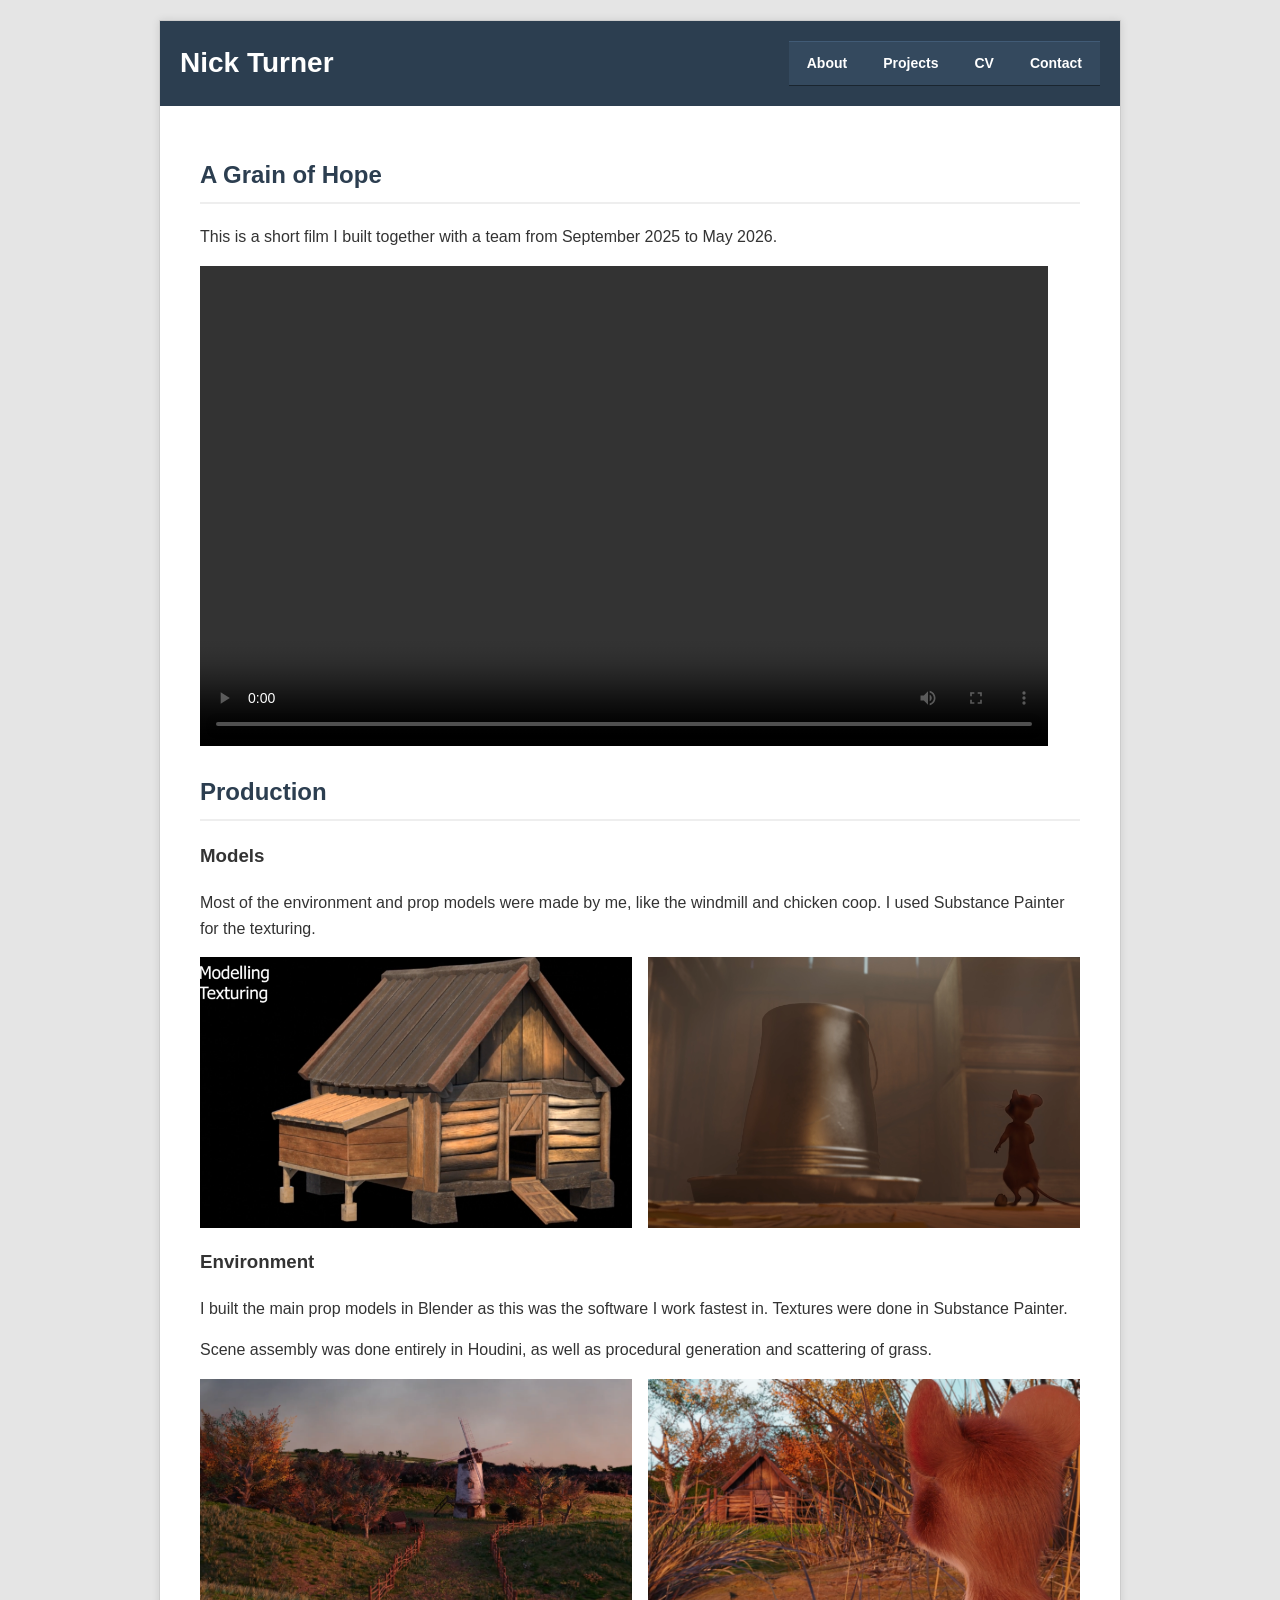
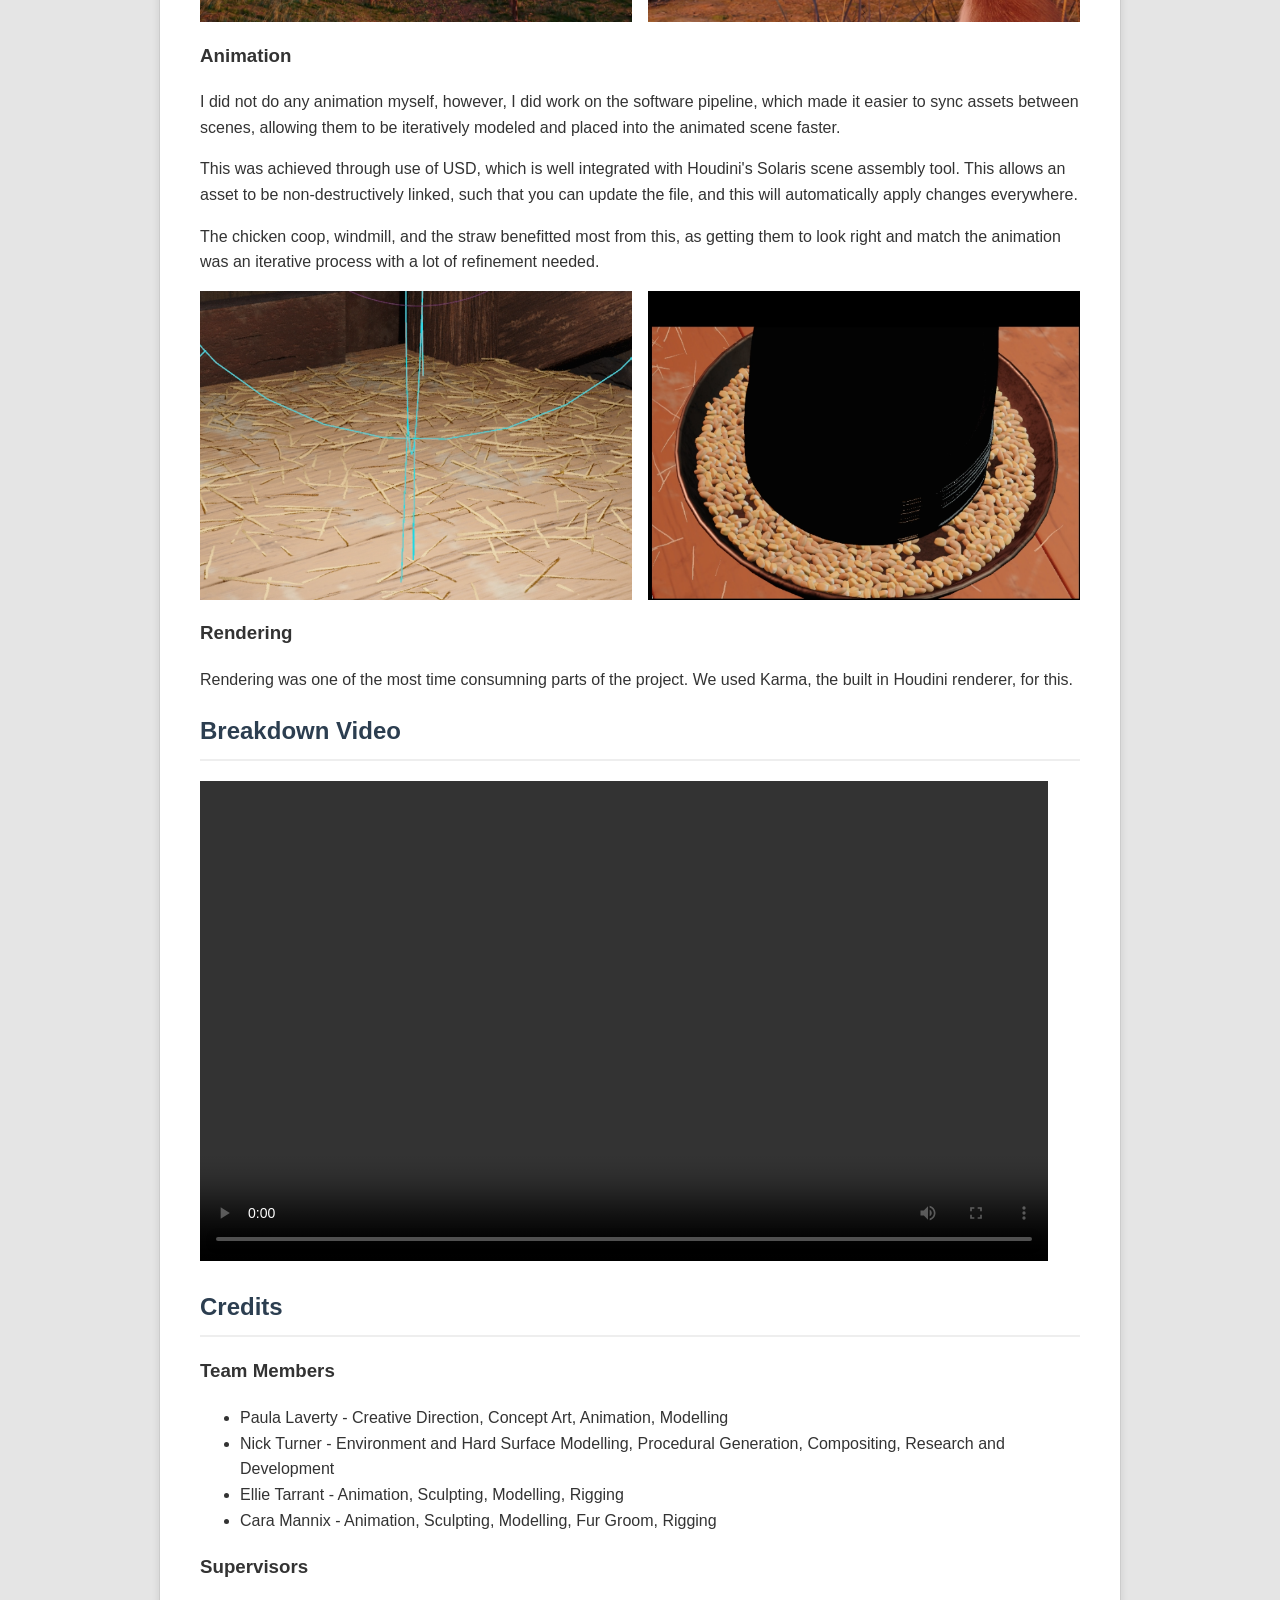
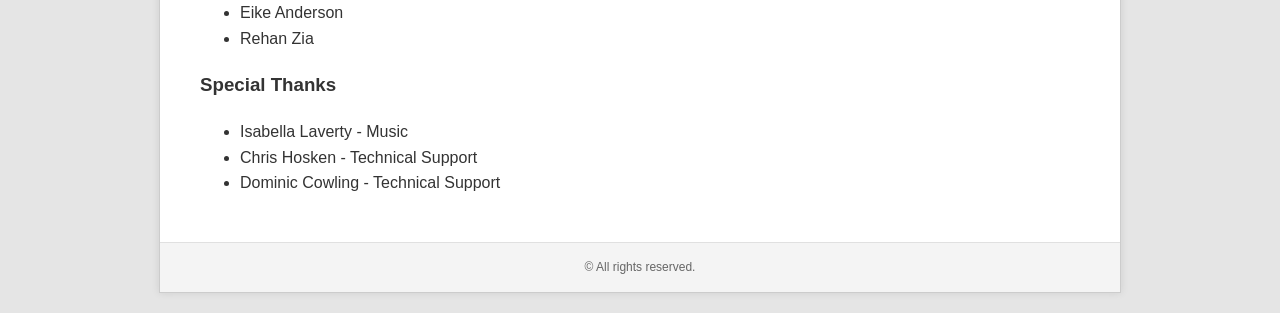
==== agoh.html @ 1ff16654 "first" ====
<!DOCTYPE html>
<html lang="en">
<head>
    <meta charset="UTF-8">
    <title>My Website</title>
    <link rel="stylesheet" href="css/style.css">
</head>
<body>

    <div id="container">
        <header>
            <h1>Nick Turner</h1>

            <nav>
            <ul>
                <li><a href="index.html">About</a></li>
                <li><a href="projects.html">Projects</a></li>
                <li><a href="#">CV</a></li>
                <li><a href="#">Contact</a></li>
            </ul>
        </nav>
        </header>

        <main>
            <h2>A Grain of Hope</h2>
			<p>This is a short film I built together with a team from September 2025 to May 2026.</p>
			<video width="848" height="480" controls >
			    <source src="videos/agoh.mp4" type="video/mp4">
		    </video>

			<h2>Production</h2>
			<h3>Models</h3>
			<p>Most of the environment and prop models were made by me, like the windmill and chicken coop. I used Substance Painter for the texturing.</p>
			<div class="image-container">
				<img src="images/agoh_coop.png" alt="">
				<img src="images/agoh_inside.png" alt="">
			</div>
			<h3>Environment</h3>
			<p>I built the main prop models in Blender as this was the software I work fastest in. Textures were done in Substance Painter.</p>
			<p>Scene assembly was done entirely in Houdini, as well as procedural generation and scattering of grass.</p>
			<div class="image-container">
				<img src="images/agoh_outside_1.png" alt="">
				<img src="images/agoh_outside_2.png" alt="">
			</div>
			<h3>Animation</h3>
			<p>I did not do any animation myself, however, I did work on the software pipeline, which made it easier to sync assets between scenes, allowing them to be iteratively modeled and placed into the animated scene faster.</p>
			<p> This was achieved through use of USD, which is well integrated with Houdini's Solaris scene assembly tool. This allows an asset to be non-destructively linked, such that you can update the file, and this will automatically apply changes everywhere.</p>
			<p>The chicken coop, windmill, and the straw benefitted most from this, as getting them to look right and match the animation was an iterative process with a lot of refinement needed.</p>
			<div class="image-container">
				<img src="images/agoh_floor.png" alt="">
				<img src ="images/agoh_grain.png">
			</div>
			<h3>Rendering</h3>
			<p>Rendering was one of the most time consumning parts of the project. We used Karma, the built in Houdini renderer, for this.</p>
			<h2>Breakdown Video</h2>
			<video width="848" height="480" controls >
			    <source src="videos/Breakdown_Reel.mp4" type="video/mp4">
		    </video>


			<h2>Credits</h2>
			<h3>Team Members</h3>
			<ul>
				<li>Paula Laverty - Creative Direction, Concept Art, Animation, Modelling</li>
				<li>Nick Turner - Environment and Hard Surface Modelling, Procedural Generation, Compositing, Research and Development</li>
				<li>Ellie Tarrant - Animation, Sculpting, Modelling, Rigging</li>
				<li>Cara Mannix - Animation, Sculpting, Modelling, Fur Groom, Rigging</li>
			</ul>

			<h3>Supervisors</h3>
			<ul>
				<li>Eike Anderson</li>
				<li>Rehan Zia</li>
			</ul>

			<h3>Special Thanks</h3>
			<ul>
				<li>Isabella Laverty - Music</li>
				<li>Chris Hosken - Technical Support</li>
				<li>Dominic Cowling - Technical Support</li>
			</ul>
        </main>

        <footer>
            &copy; All rights reserved.
        </footer>
    </div>

</body>
</html>
---- css/style.css ----
/* Page Background */
        body {
            background-color: #e5e5e5;
            font-family: Arial, Helvetica, sans-serif;
            margin: 0;
            padding: 20px 0;
            color: #333333;
            line-height: 1.6;
        }

        /* The Main "Paper" Document */
        #container {
            width: 960px;
            margin: 0 auto;
            background-color: #ffffff;
            border: 1px solid #cccccc;
            box-shadow: 0px 0px 8px rgba(0, 0, 0, 0.1);
        }

        header {
            background-color: #2c3e50;
            color: #ffffff;
            padding: 20px;
            display: flex;
            align-items: center;
            justify-content: space-between; /* Title left, Nav right */
        }

        header h1 {
            margin: 0;
            font-size: 28px;
        }

        /* Top Navigation Bar */
        nav {
            background-color: #34495e;
            border-top: 1px solid #415b76;
            border-bottom: 1px solid #1a252f;
        }

        nav ul {
            list-style-type: none;
            margin: 0;
            padding: 0;
            overflow: hidden;
        }

        nav li {
            float: left;
        }

        nav a {
            display: block;
            color: #ffffff;
            text-decoration: none;
            padding: 10px 18px;
            font-size: 14px;
            font-weight: bold;
        }

        nav a:hover {
            background-color: #1abc9c;
        }

        /* Document Body Area */
        main {
            padding: 30px 40px;
        }

        h2 {
            color: #2c3e50;
            border-bottom: 2px solid #eeeeee;
            padding-bottom: 8px;
        }

        /* Footer */
        footer {
            background-color: #f4f4f4;
            border-top: 1px solid #e0e0e0;
            text-align: center;
            padding: 15px;
            font-size: 12px;
            color: #666666;
        }

        .image-container {
            display: flex;
            flex-direction: row;
            width: 100%;
            overflow: hidden;
            gap: 1rem; /* Spacing between boxes */
        }

        .image-container > img{
            flex: 1;
            min-width: 0;
            max-width: 50%;
            height: auto;
            object-fit: cover;
        }

        .image-container > a{
            flex: 1;
            min-width: 0;
            max-width: 50%;
            height: auto;
            object-fit: cover;
        }

        .image-container > a > img{
            
            min-width: 100%;
            max-width: 100%;
        }

        .card-container {
            display: flex;
            gap: 1rem; /* Spacing between boxes */
            overflow-x: auto;
            overflow-y: hidden;

            -webkit-overflow-scrolling: touch;
            scroll-snap-type: x mandatory;
        }

        .card {
            padding: 1.5rem;
            border: 1px solid #ccc;
            display: flex;
            flex-direction: column;
        }

        .card img.project-media{
            max-width: 100%;
            height: auto;
            display: block;
        }

        .card p.link{
            text-align: right;
            margin-top: auto;
        }

        .fixed-width{
            width: 300px;
            flex-shrink: 0;
        }

        .equal-width{
            flex: 1;
        }

        .card video{
            width: 100%;
            height: auto;
            object-fit: cover;
        }

        .tech-stack{
            display: flex;
            align-items: center;
            gap: 0.75rem;
            margin-top: 1rem;
            padding: 0.5rem;
            background-color: #66666638;
        }

        .tech-stack img{
            height: 64px;
            width: auto;
            object-fit: contain;
        }
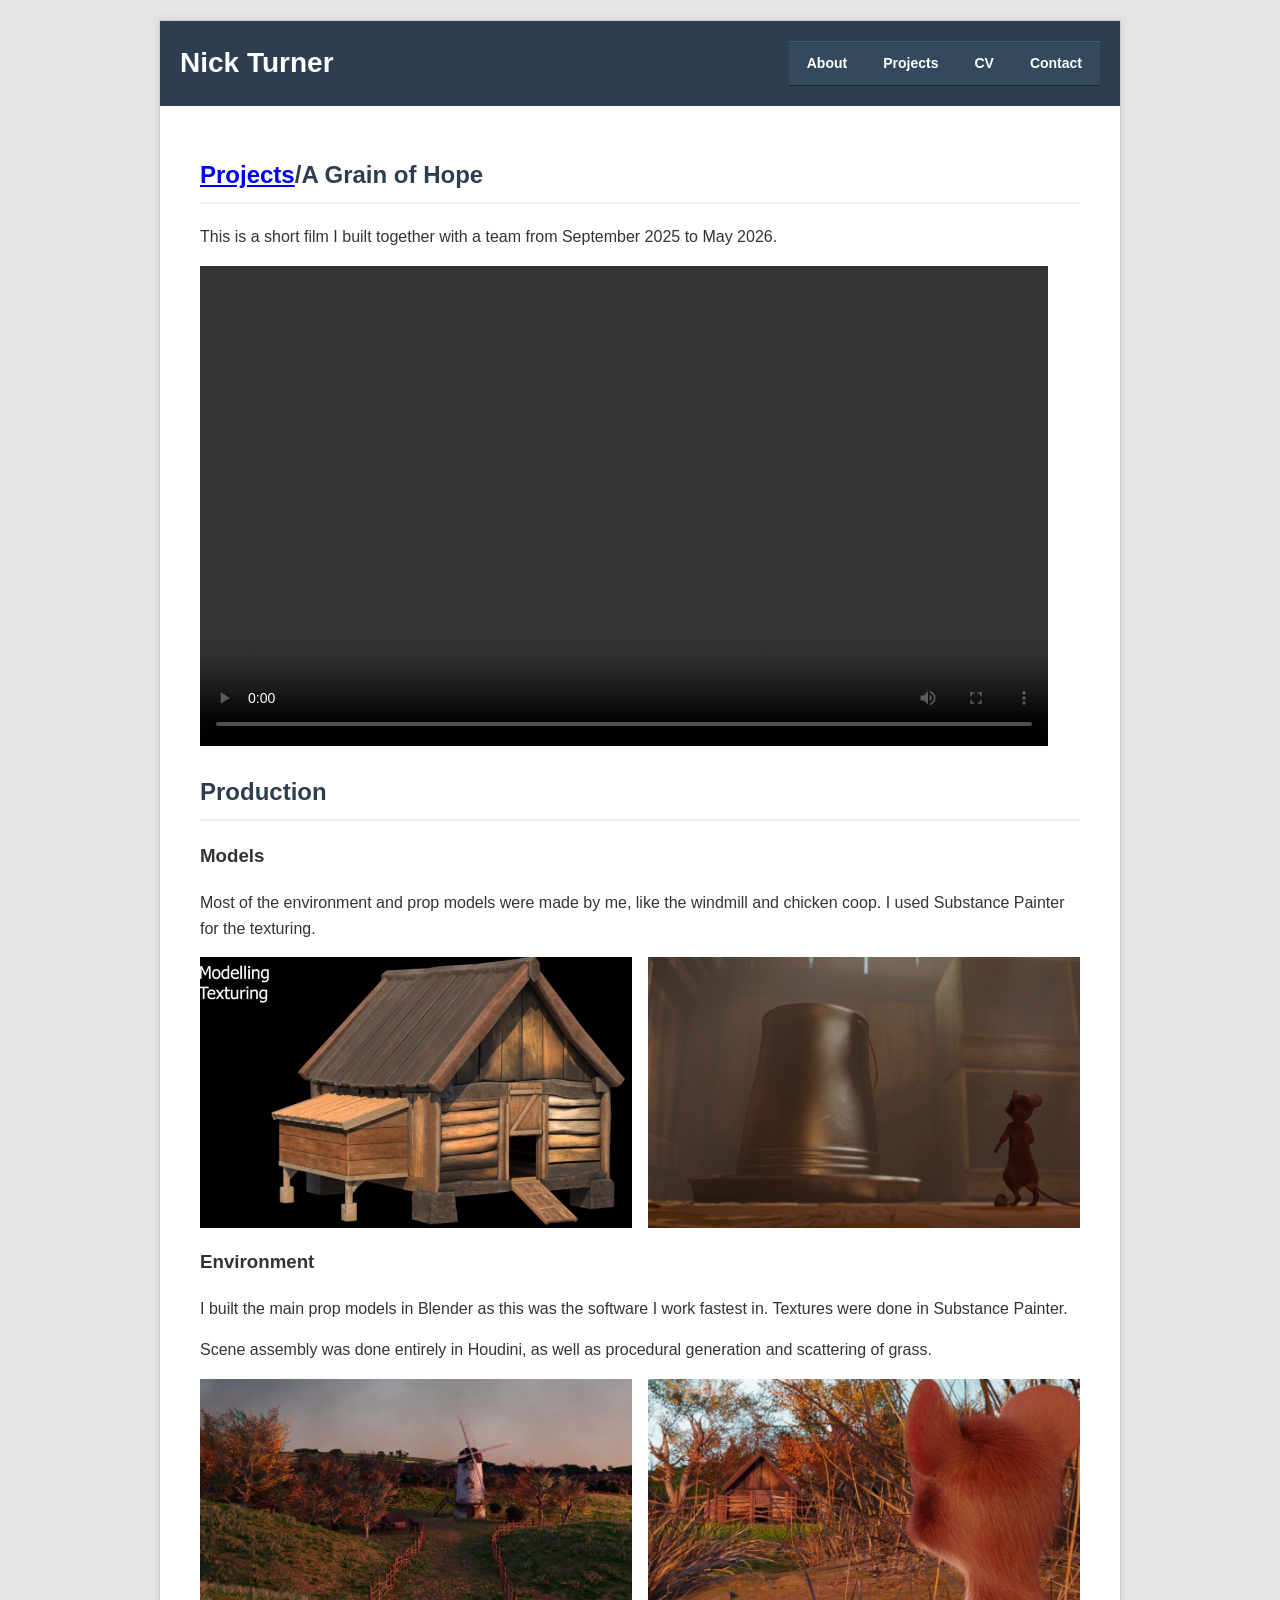
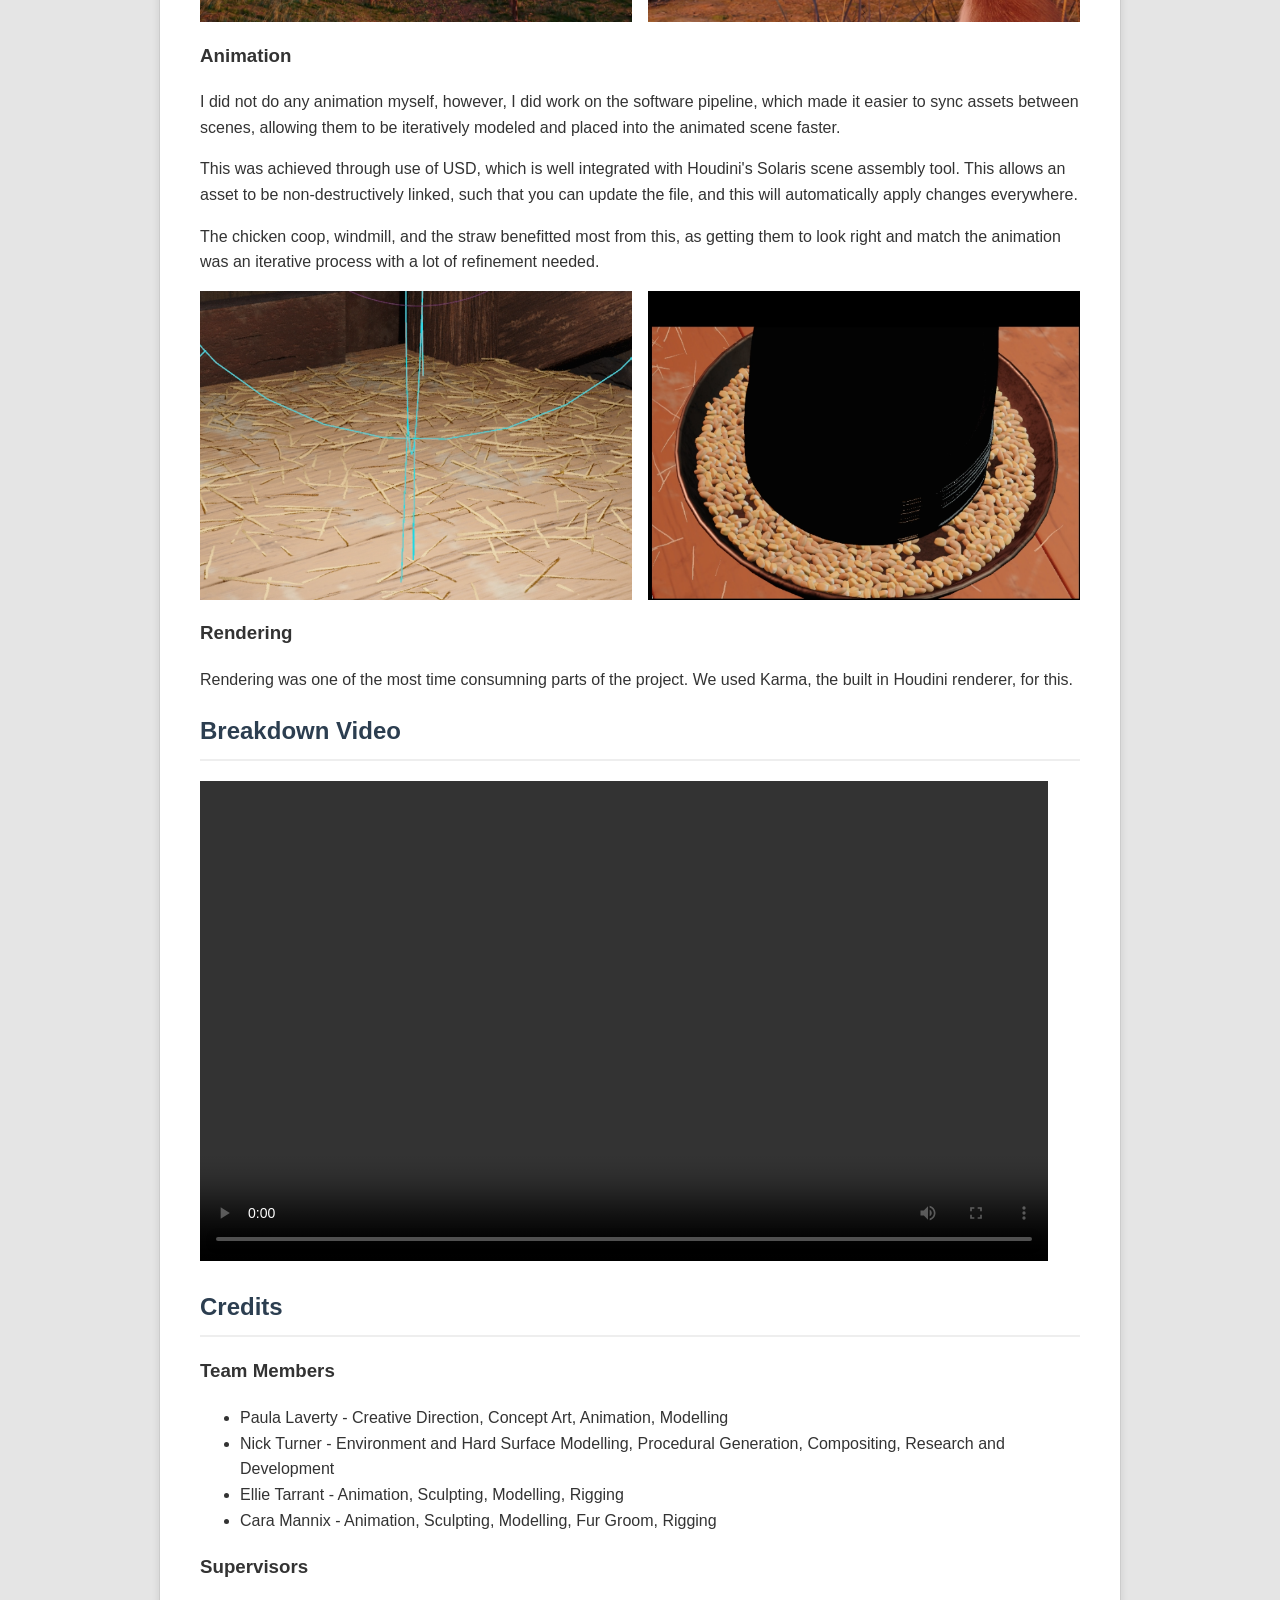
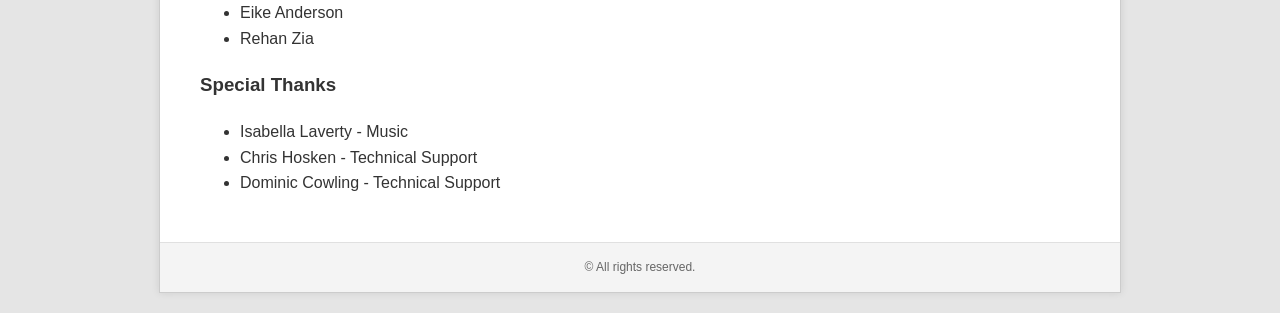
==== commit 947e9f0d: "added back navigation to projet pages" ====
--- a/agoh.html
+++ b/agoh.html
@@ -22,7 +22,7 @@
         </header>
 
         <main>
-            <h2>A Grain of Hope</h2>
+            <h2><a href="projects.html">Projects</a>/A Grain of Hope</h2>
 			<p>This is a short film I built together with a team from September 2025 to May 2026.</p>
 			<video width="848" height="480" controls >
 			    <source src="videos/agoh.mp4" type="video/mp4">
